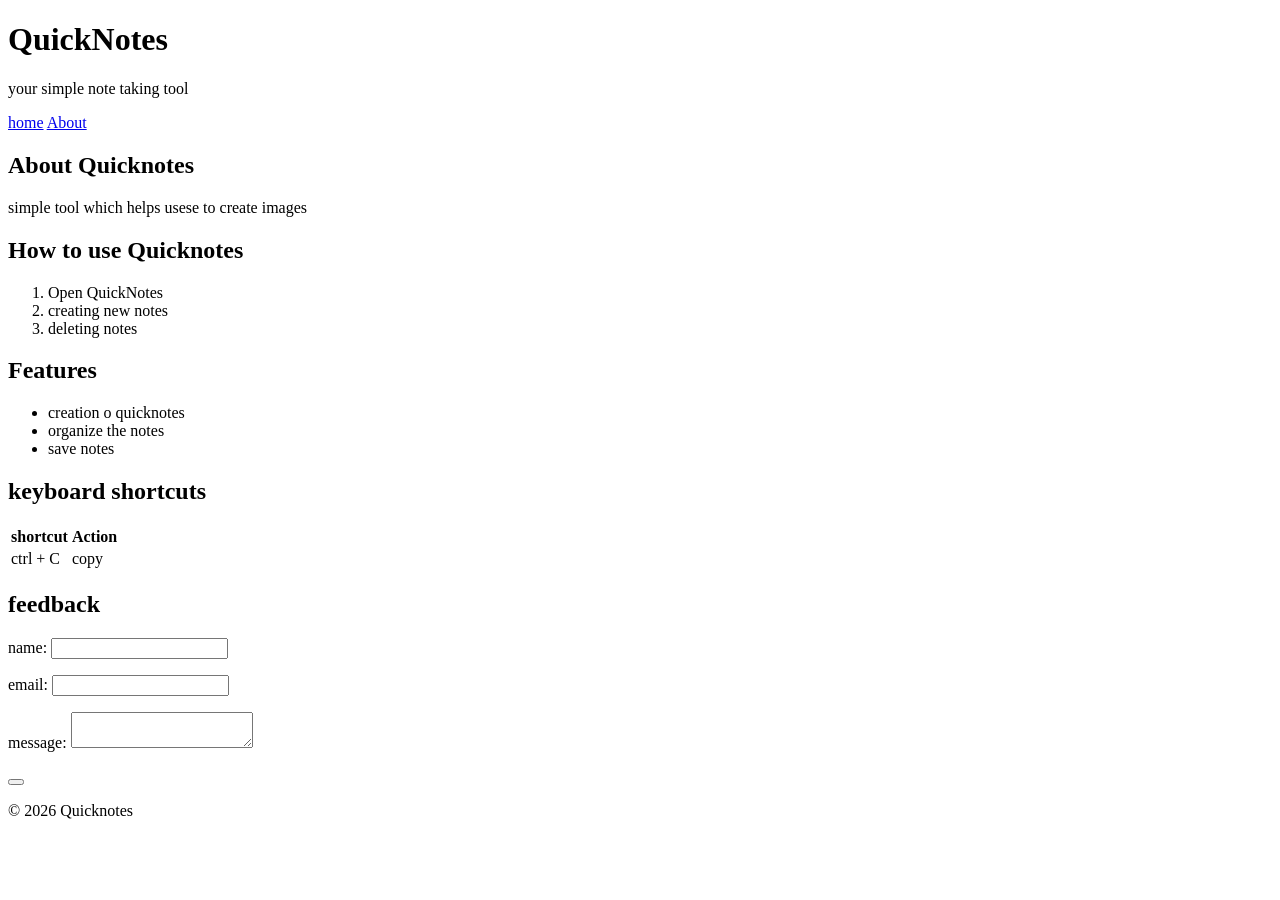
==== day1/about.html @ 1db54cca "completed quicknotes" ====
<!DOCTYPE html>
<html lang="en">
<head>
    <meta charset="UTF-8">
    <meta name="viewport" content="width=device-width, initial-scale=1.0">
    <title>about quickNotes</title>
</head>
<body>
    <header>
        <h1>QuickNotes</h1>
        <p>your simple note taking tool</p>

        <nav>
            <a href="index.html">home</a>
            <a href="about.html">About</a>
        </nav>
    </header>
    <main>
        <h2>About Quicknotes</h2>
        <p>simple tool which helps usese to create images</p>
        <section>
            <h2>How to use Quicknotes</h2>

            <ol>
                <li>Open QuickNotes</li>
                <li>creating new notes</li>
                <li>deleting notes</li>

            </ol>
        </section>

        <section>
            <h2>Features</h2>
            <ul>
                <li>creation o quicknotes</li>
                <li>organize the notes</li>
                <li>save notes</li>
            </ul>
        </section>

        <section>
            <h2>keyboard shortcuts</h2>

            <table>
                <thead>
                    <tr>
                        <th>shortcut</th>
                        <th>Action</th>
                    </tr>
                </thead>

                <tbody>
                    <tr>
                        <td>ctrl + C</td>
                        <td>copy</td>
                    </tr>
                </tbody>
            </table>
        </section>

        <section>
            <h2>feedback</h2>

            <form>
                <p>
                    <label for="name">name:</label>
                    <input type="text" id="name" name="name" required>
                </p>
                 <p>
                    <label for="email">email:</label>
                    <input type="email" id="email" name="email" required>
                </p>
                 <p>
                    <label for="message">message:</label>
                    <textarea id="message" name="message" required></textarea>
                </p>

                <button type="subr"></button>
            </form>
        </section>

    </main>

    <footer>
        <p>&copy; 2026 Quicknotes</p>
    </footer>
    
</body>
</html>
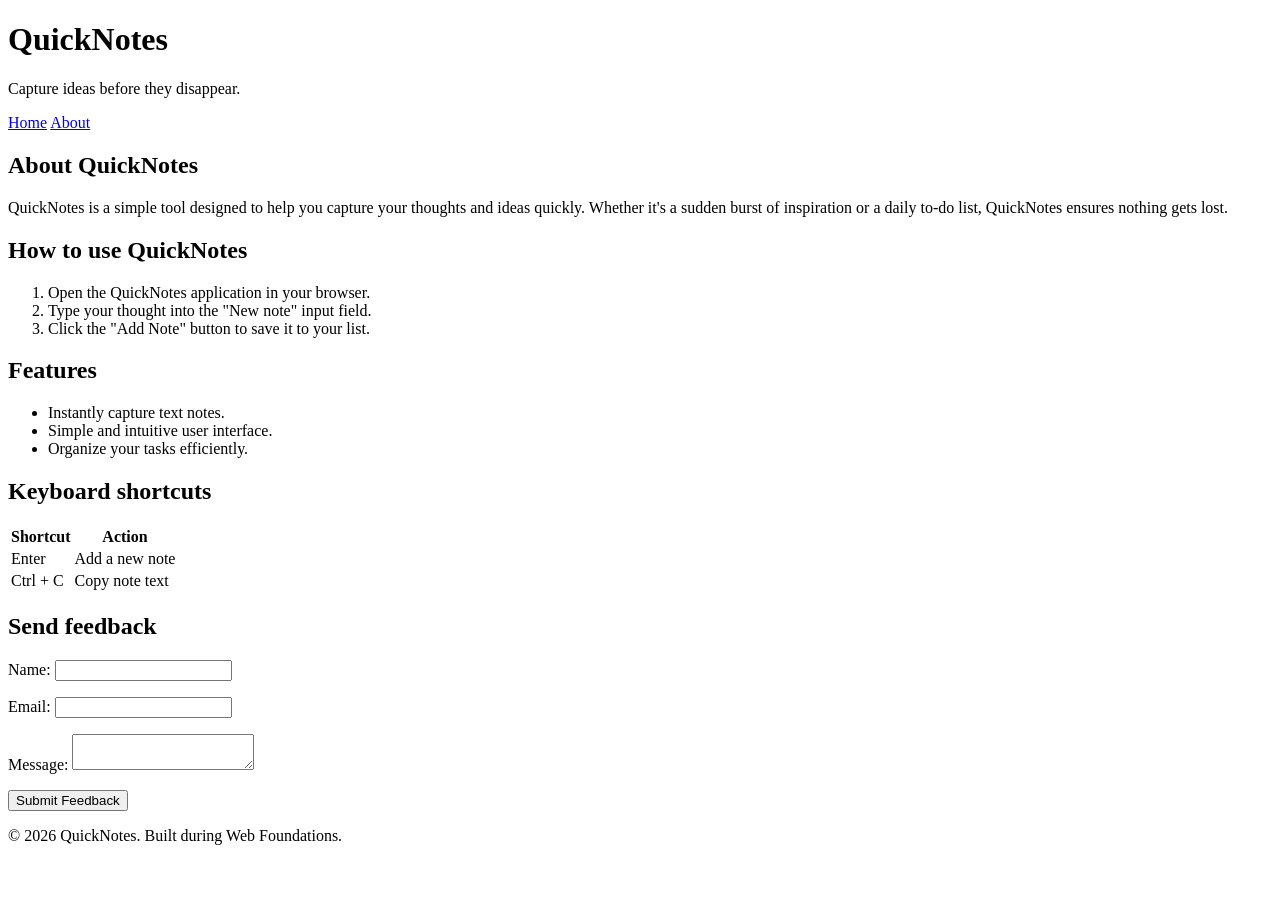
==== commit 385d8173: "Day 1 assignment" ====
--- a/day1/about.html
+++ b/day1/about.html
@@ -1,89 +1,86 @@
 <!DOCTYPE html>
 <html lang="en">
 <head>
-    <meta charset="UTF-8">
-    <meta name="viewport" content="width=device-width, initial-scale=1.0">
-    <title>about quickNotes</title>
+    <meta charset="UTF-8" />
+    <meta name="viewport" content="width=device-width, initial-scale=1.0" />
+    <title>About QuickNotes</title>
 </head>
 <body>
     <header>
-        <h1>QuickNotes</h1>
-        <p>your simple note taking tool</p>
+      <h1>QuickNotes</h1>
+      <p>Capture ideas before they disappear.</p>
+      <nav>
+        <a href="index.html">Home</a>
+        <a href="about.html">About</a>
+      </nav>
+    </header>
 
-        <nav>
-            <a href="index.html">home</a>
-            <a href="about.html">About</a>
-        </nav>
-    </header>
     <main>
-        <h2>About Quicknotes</h2>
-        <p>simple tool which helps usese to create images</p>
+        <h2>About QuickNotes</h2>
+        <p>QuickNotes is a simple tool designed to help you capture your thoughts and ideas quickly. Whether it's a sudden burst of inspiration or a daily to-do list, QuickNotes ensures nothing gets lost.</p>
+
         <section>
-            <h2>How to use Quicknotes</h2>
-
+            <h2>How to use QuickNotes</h2>
             <ol>
-                <li>Open QuickNotes</li>
-                <li>creating new notes</li>
-                <li>deleting notes</li>
-
+                <li>Open the QuickNotes application in your browser.</li>
+                <li>Type your thought into the "New note" input field.</li>
+                <li>Click the "Add Note" button to save it to your list.</li>
             </ol>
         </section>
 
         <section>
             <h2>Features</h2>
             <ul>
-                <li>creation o quicknotes</li>
-                <li>organize the notes</li>
-                <li>save notes</li>
+                <li>Instantly capture text notes.</li>
+                <li>Simple and intuitive user interface.</li>
+                <li>Organize your tasks efficiently.</li>
             </ul>
         </section>
 
         <section>
-            <h2>keyboard shortcuts</h2>
-
+            <h2>Keyboard shortcuts</h2>
             <table>
                 <thead>
                     <tr>
-                        <th>shortcut</th>
+                        <th>Shortcut</th>
                         <th>Action</th>
                     </tr>
                 </thead>
-
                 <tbody>
                     <tr>
-                        <td>ctrl + C</td>
-                        <td>copy</td>
+                        <td>Enter</td>
+                        <td>Add a new note</td>
+                    </tr>
+                    <tr>
+                        <td>Ctrl + C</td>
+                        <td>Copy note text</td>
                     </tr>
                 </tbody>
             </table>
         </section>
 
         <section>
-            <h2>feedback</h2>
-
-            <form>
+            <h2>Send feedback</h2>
+            <form id="feedback-form" action="#" method="post">
                 <p>
-                    <label for="name">name:</label>
-                    <input type="text" id="name" name="name" required>
+                    <label for="name">Name:</label>
+                    <input type="text" id="name" name="name" required />
                 </p>
-                 <p>
-                    <label for="email">email:</label>
-                    <input type="email" id="email" name="email" required>
+                <p>
+                    <label for="email">Email:</label>
+                    <input type="email" id="email" name="email" required />
                 </p>
-                 <p>
-                    <label for="message">message:</label>
+                <p>
+                    <label for="message">Message:</label>
                     <textarea id="message" name="message" required></textarea>
                 </p>
-
-                <button type="subr"></button>
+                <button type="submit">Submit Feedback</button>
             </form>
         </section>
-
     </main>
 
     <footer>
-        <p>&copy; 2026 Quicknotes</p>
+      <p>&copy; 2026 QuickNotes. Built during Web Foundations.</p>
     </footer>
-    
 </body>
 </html>
